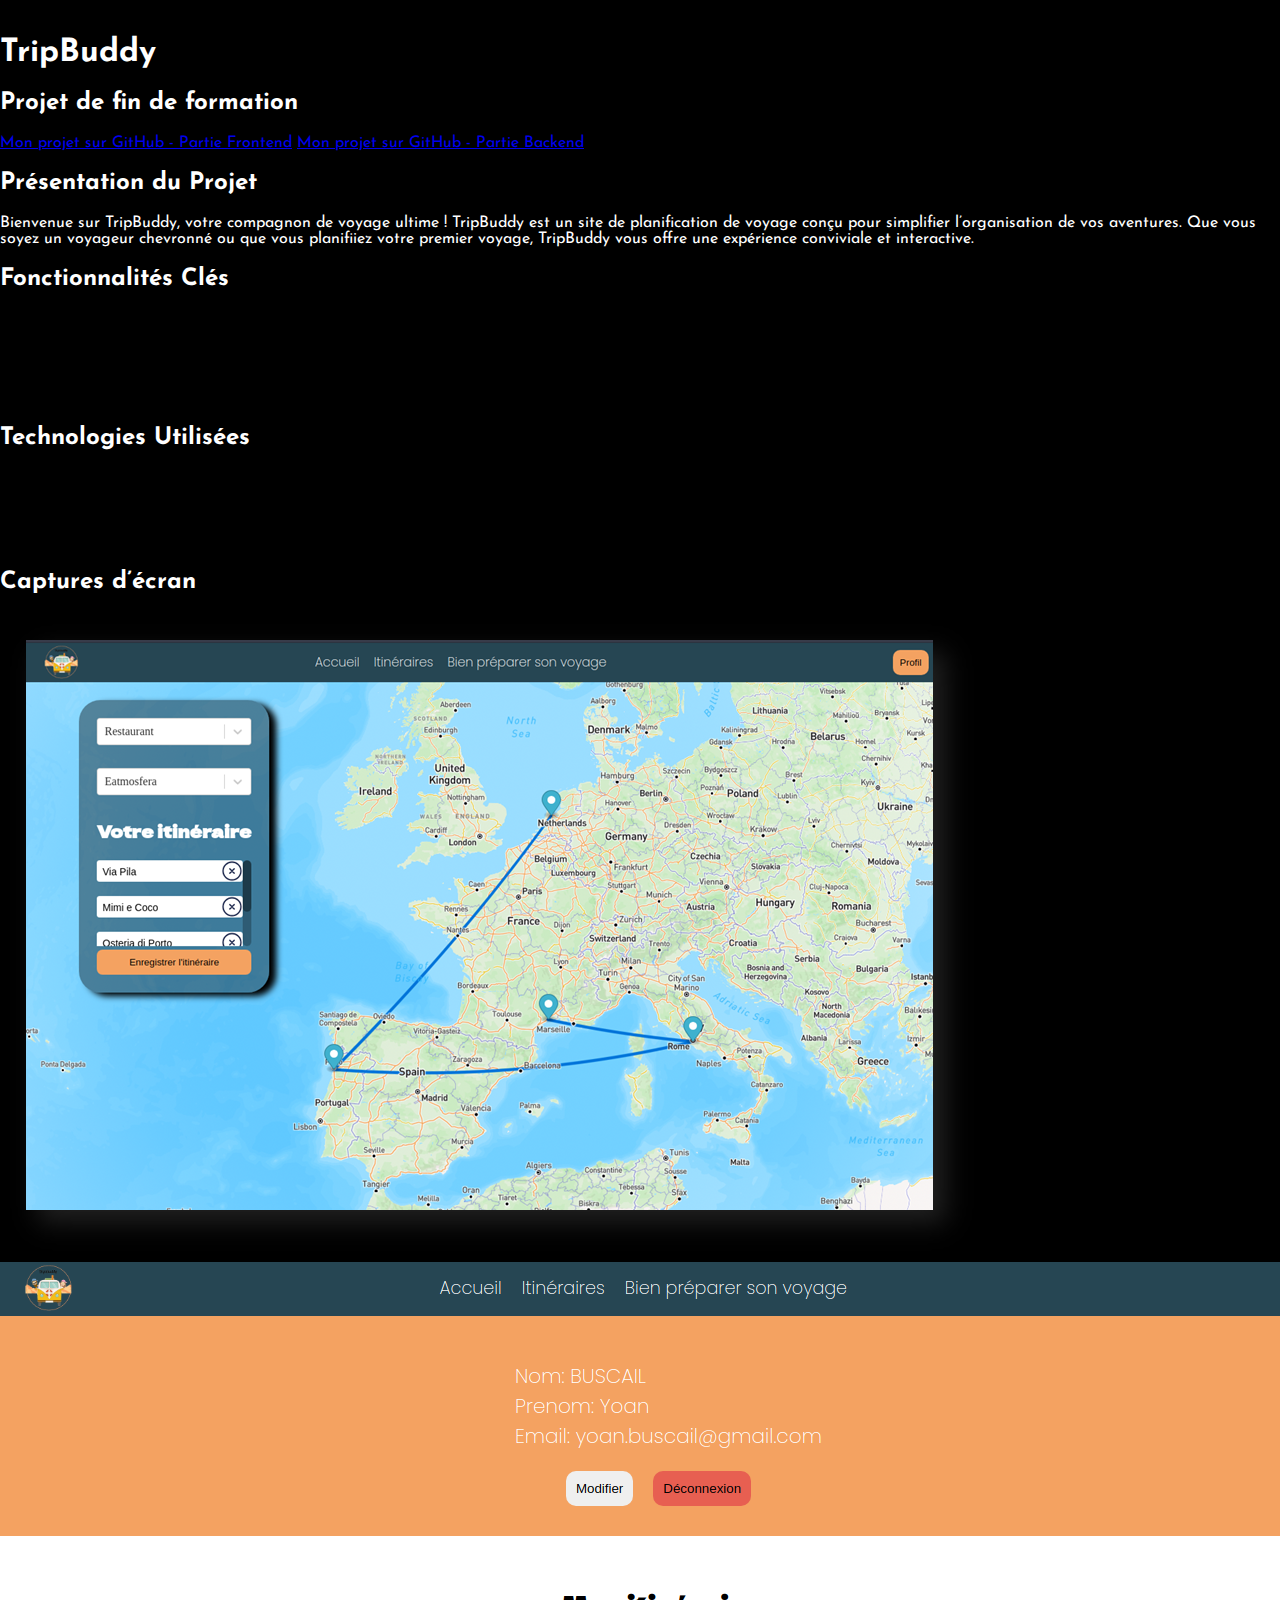
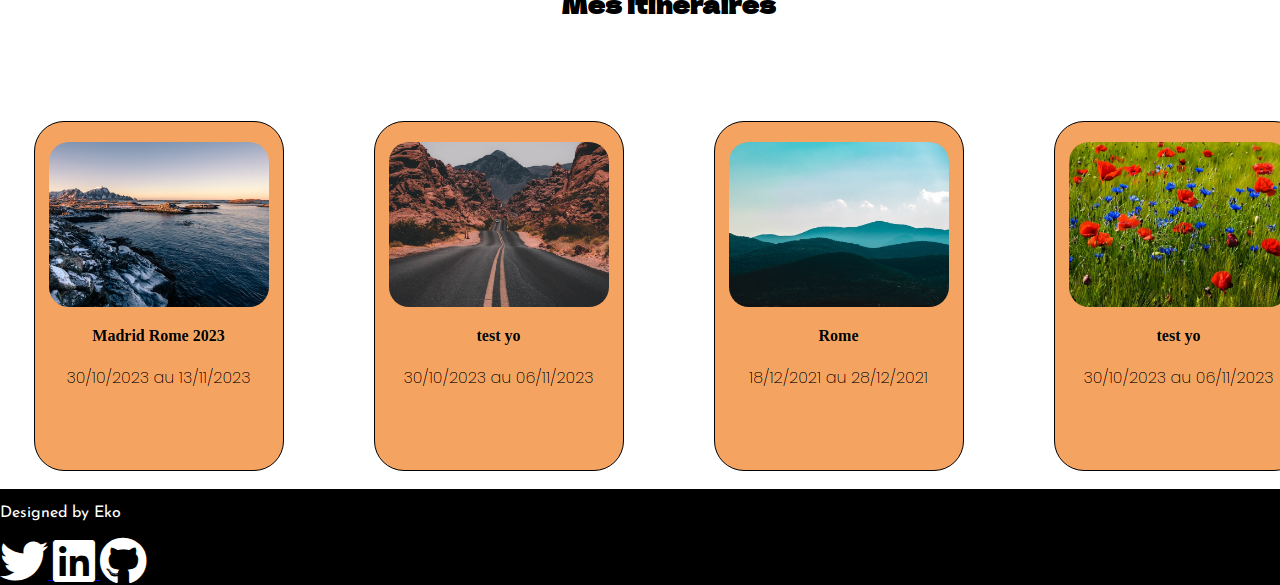
==== tripbuddy-details.html @ f5d84a05 "Update scripts and styles, pending tooltip and click event fixes" ====
!DOCTYPE html>
<html lang="fr">
<head>
    <meta charset="UTF-8">
    <meta name="viewport" content="width=device-width, initial-scale=1.0">
    <title>TripBuddy - Détails du Projet</title>
    <link href='https://fonts.googleapis.com/css?family=Josefin Sans' rel='stylesheet'> 
    <link rel="stylesheet" href="https://use.fontawesome.com/releases/v5.15.3/css/all.css">
     <!-- Custom CSS -->
  <link rel="stylesheet" href="assets/css/form.css">
  <link rel="stylesheet" href="assets/css/styles.css">
    <!-- jQuery -->
    <script src="https://ajax.googleapis.com/ajax/libs/jquery/3.5.1/jquery.min.js"></script>
</head>
<body>

    <div class="project-details">
        <h1>TripBuddy</h1>
        <h2>Projet de fin de formation</h2>
        <a href="https://github.com/votre-utilisateur/tripbuddy-frontend">Mon projet sur GitHub - Partie Frontend</a>
        <a href="https://github.com/votre-utilisateur/tripbuddy-backend">Mon projet sur GitHub - Partie Backend</a>

        <h2>Présentation du Projet</h2>
        <p>Bienvenue sur TripBuddy, votre compagnon de voyage ultime ! TripBuddy est un site de planification de voyage conçu pour simplifier l’organisation de vos aventures. Que vous soyez un voyageur chevronné ou que vous planifiiez votre premier voyage, TripBuddy vous offre une expérience conviviale et interactive.</p>

        <h2>Fonctionnalités Clés</h2>
        <ul>
            <li>Carte Interactive : Explorez le monde à travers notre carte interactive alimentée par l’API Mapbox.</li>
            <li>Planification Intuitive : Créez un compte pour planifier vos voyages en toute simplicité.</li>
            <li>Détails des Destinations : Cliquez sur un marqueur pour afficher des informations sur la destination.</li>
            <li>Itinéraire Personnalisé : Visualisez votre itinéraire sur la carte avec un tracé clair et compréhensible.</li>
            <li>Sauvegarde d’Itinéraire : Enregistrez vos itinéraires pour les retrouver facilement lors de vos prochains voyages.</li>
            <li>Conseils de Voyage : Trouvez des conseils utiles pour préparer au mieux votre voyage.</li>
        </ul>

        <h2>Technologies Utilisées</h2>
        <ul>
            <li>Symfony pour l’API côté serveur.</li>
            <li>React pour le développement du front-end interactif.</li>
            <li>Mapbox API pour une cartographie précise et riche en fonctionnalités.</li>
            <li>Base de Données pour stocker les itinéraires des utilisateurs.</li>
            <li>PHP pour la gestion côté serveur.</li>
        </ul>

        <h2>Captures d’écran</h2>
        <img src="./assets/capture_itinerary.png" alt="Capture d'écran de l'application tripbuddy">
        <img src="./assets/capture_profil.png" alt="Capture d'écran de l'application tripbuddy">
        <footer>
            <div class="container text-center">
                <div class="row">
                    <p>Designed by <span>Eko</span></p>
    
    
                    <div class="social-btn">
                        <a class="btn btn-social btn-twitter" href="#">
                          <span class="fab fa-twitter fa-3x"></span>
                        </a>
    
                        <a class="btn btn-social btn-linkedin" href="https://www.linkedin.com/in/karine-e-ollivier" target='_blank'>
                          <span class="fab fa-linkedin fa-3x"></span>
                        </a>
    
                        <a class="btn btn-social btn-github" href="https://github.com/Karine-Ollivier" target='_blank'>
                          <span class="fab fa-github fa-3x"></span>
                        </a>
                    </div>
                </div>
            </div>
    
        </footer>
    </div>
</body>
</html>
---- assets/css/form.css ----
.contact-me  {
    display: none;
    background: #EEEEEE;
    font-family: Arial;
    text-align: center;
    position: fixed;
    top: 50%;
    left: 50%; 
    transform: translate(-50%, -50%);
    z-index: 1000;
    width: 350px;
    margin: 0;
    box-shadow: 4px 4px 5px #999999;
    padding-bottom: 40px;
    border-radius: 10px;
  }
  
    .contact-me form {
      background: #FFFFFF;
      width: 350px;
      text-align: center;
      margin: 30px auto;
      box-shadow: 4px 4px 5px #999999;
      padding-bottom: 40px;
      border-radius: 10px;
    }
    .contact-me h3 {
      height: 40px;
      width: 350px;
      font-size: 20px;
      background-color:#E91E63;
      color:white;
      padding: 15px 0 0 0;
      border-radius: 10px 10px 0 0;
    }
    .contact-me textarea {
      width: 300px;
      margin: 20px 0;
      padding: 10px;
      border: none;
      border-bottom: solid 1px #E91E63;
      font-family: Arial;
      color: #E91E63;
      /*resize: vertical;  Permet à l'utilisateur de redimensionner verticalement */
    }
    
    .contact-me input {
      margin: 20px 0px;
      width: 300px;
      border: none;
      padding: 5px 0;
      border-bottom: solid 1px #E91E63;
      color: #E91E63;
    }
    
    .buttons-container {
      display: flex;
      justify-content: center; /* Centre les boutons horizontalement */
      gap: 10px; /* Espace entre les boutons */
  }
  
    .contact-me button {
        border: none;
        background-color: #E91E63;
        color: white;
        height: 40px;
        min-width: 150px; /* Assure une largeur minimale pour les deux boutons */
        font-size: 15px;
        box-shadow: 4px 4px 5px #999999;
        border-radius: 10px;
        cursor: pointer;
        margin-top: 20px; /* Espace au-dessus des boutons */
    }
---- assets/css/styles.css ----
/* Styles de base */
html,
body {
  margin: 0;
  width: 100%;
  background-color: black;
  font-family: Josefin Sans, sans-serif;
}

h1,
h2,
h3,
p,
span,
#contact {
  color: white;
}

/* Styles pour écrans larges */
@media (min-width: 769px) {

nav {
  position: sticky;
  top: 50%;
  left: 5%;
  font-size: 2em;
}

.wrapper,
.wrapper2 {
  transition-duration: 200ms;
  width: 1.5em;
  text-align: center;
  display: flex;
  flex-flow: row nowrap;
  justify-content: space-between;
}

.wrapper:hover {
  width: 2em;
}
.wrapper2:hover {
  width: 6em;
}

.show {
  color: white;
}

.about-author {
  height: 130vh;
}

.about-author h1 {
  display: inline-block;
  inline-size: 60%;
  font-size: 6em;
  position: relative;
  left: 30%;
}
.whoami {
  text-align: center;
}
.author-name {
  padding: 5em 0 0 0;
  width: 50%;
}

.about-works span,
.author-name {
  position: relative;
  left: 20%;
  padding: 5em 0 0 0;
}
.about-works {
  padding: 5em 0 0 0;
}
.author-blurb {
  margin: 0;
  width: 40%;
  position: relative;
  left: 30%;
}
.author-name-hidden-text {
    display: none;
    position: absolute;
    background-color: white;
    padding: 10px;
    border-radius: 5px;
    border: 1px solid #ddd;
    box-shadow: 0px 0px 5px 0px rgba(0,0,0,0.2);
    z-index: 10;
}
.author-blurb:hover .tooltip {
  visibility: visible;
  opacity: 1;
}

.author-blurb .tooltip {
  visibility: hidden; /* masque le tooltip lorsque la souris n'est pas dessus */
  opacity: 0; /* commence avec une opacité de 0 */
  width: 250px;
  background-color: black;
  color: white;
  text-align: center;
  border-radius: 6px;
  padding: 5px 0;
  position: absolute;
  z-index: 10000;
  bottom: 100%;
  left: 50%;
  transform: translateX(-50%);
  transition: opacity 0.6s, visibility 0.6s;
}
.work {
  height: 130vh;
  margin: auto;
  width: 60%;
  padding: 0 0 5em 0;
}

.work img {
  display: block;
  margin: 0 auto;
  transition-duration: 500ms;
  opacity: 50%;
}
.work h3 {
  position: sticky;
  opacity: 1;
  top: 20%;
  left: 30%;
  display: inline-block;
  text-align: center;
  font-size: 3em;
  z-index: 5;
  transition-duration: 1000ms;
}

.work p {
  color: black;
  opacity: 0;
  width: 40%;
  position: relative;
  top: -20%;
  z-index: 5;
  margin: auto;
  background-color: white;
  border: 3px black solid;
  border-radius: 20px;
  box-shadow: 5px 3px 3px;
  transition-duration: 500ms;
}

.contact-me {
  position: sticky;
  top: 45%;
  left: 45%;
  width: 30%;
  background-color: white;
  opacity: 0;
  z-index: 5;
}

.show-me {
  display: block;
  filter: blur(0);
  opacity: 1;
}
.blur {
  filter: blur(3px);
}

.work h3,
img,
p {
  pointer-events: none;
}

.work:hover > img {
  filter: blur(3px);
}

.work:active > h3 {
  opacity: 0;
  left: 40%;
  padding: 0;
  transform: rotate(20deg);
  z-index: -1;
}

.work:hover > p {
  top: -30%;
  opacity: 1;
  padding: 2em;
}
}

/* Styles pour mobiles */
@media (max-width: 480px) {
  h1, h2, h3, p, span, #contact {
    font-size: 0.8em;
  }

  .about-author, .work {
    height: auto;
  }

  .about-author h1, .work h3 {
    font-size: 2em;
    left: 10%;
  }

  .work img {
    width: 100%;
  }

  .work p, .author-blurb {
    width: 80%;
    left: 10%;
  }

  .contact-me {
    width: 80%;
    left: 10%;
  }
}

/* Styles pour tablettes */
@media (min-width: 481px) and (max-width: 768px) {
  h1, h2, h3, p, span, #contact {
    font-size: 0.9em;
  }

  .about-author h1, .work h3 {
    font-size: 3em;
    left: 15%;
  }

  .work img {
    width: 80%;
  }

  .work p, .author-blurb {
    width: 70%;
    left: 15%;
  }

  .contact-me {
    width: 60%;
    left: 20%;
  }
}
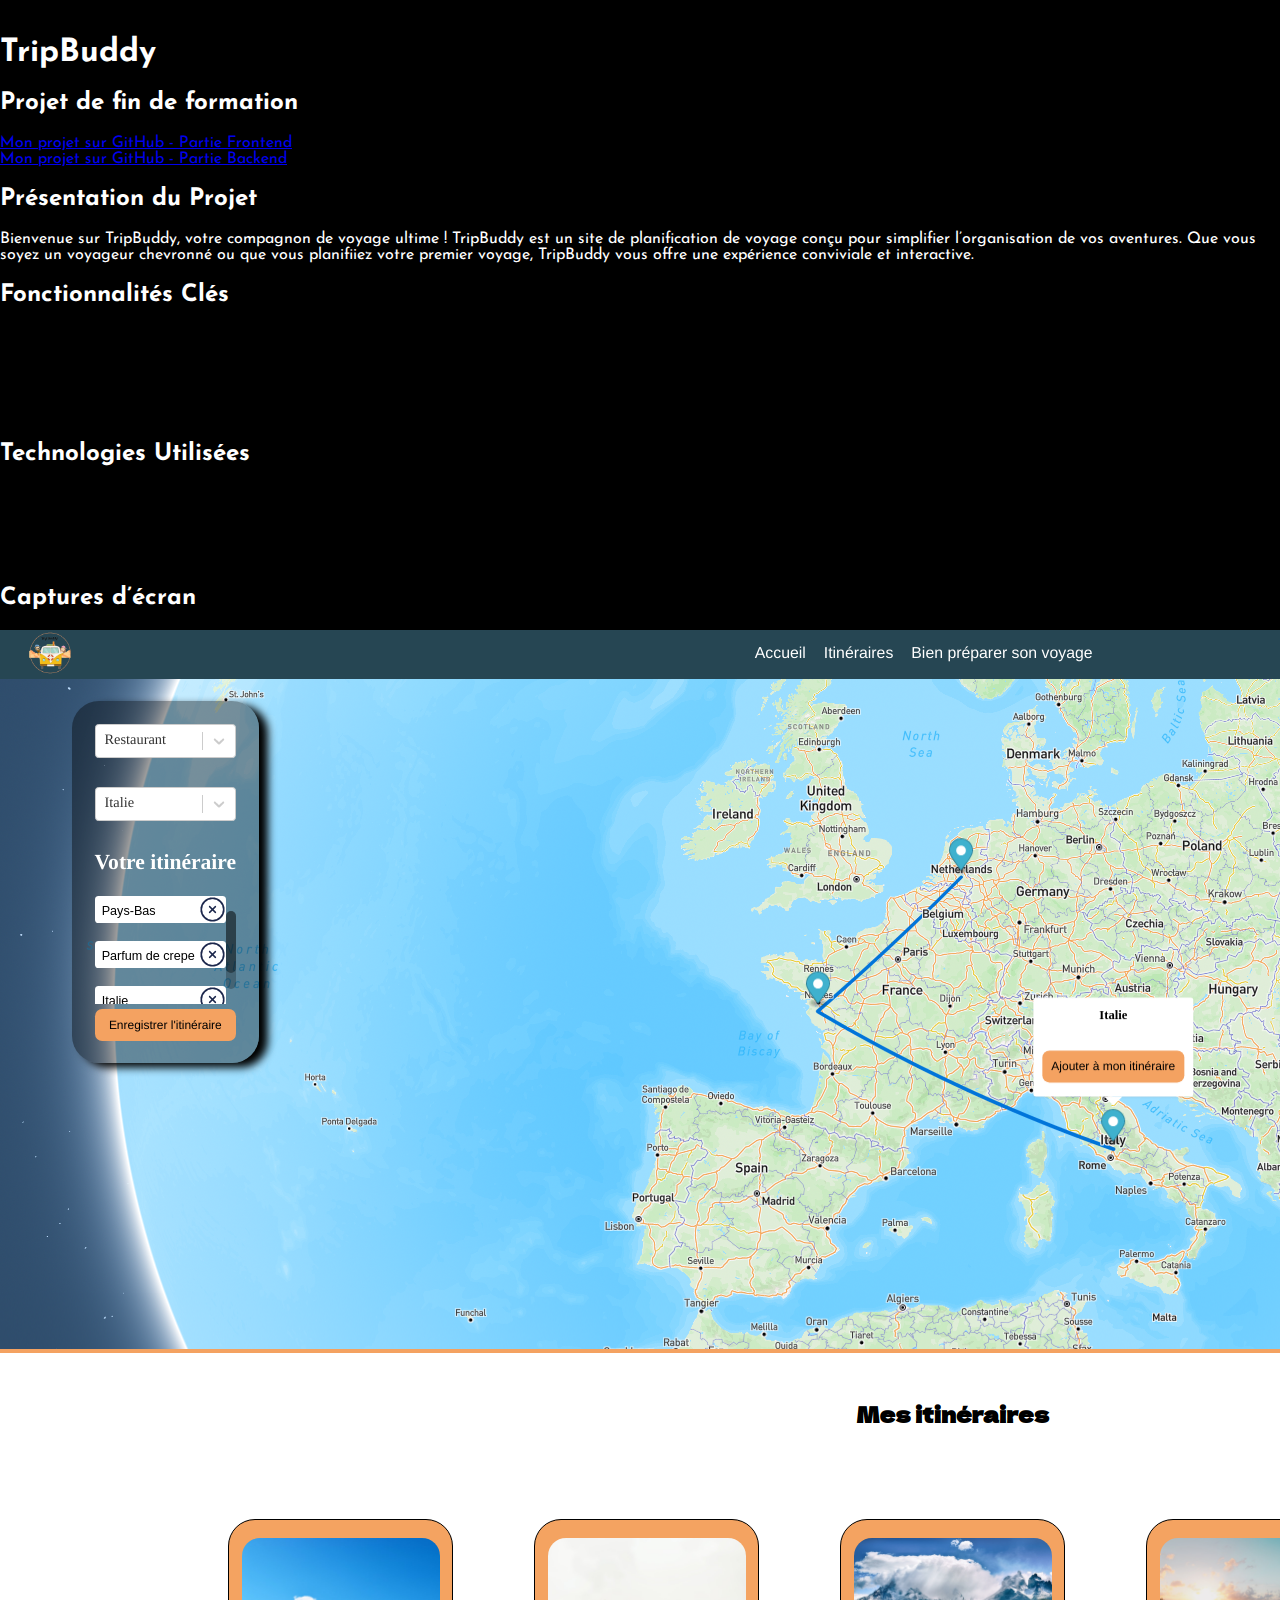
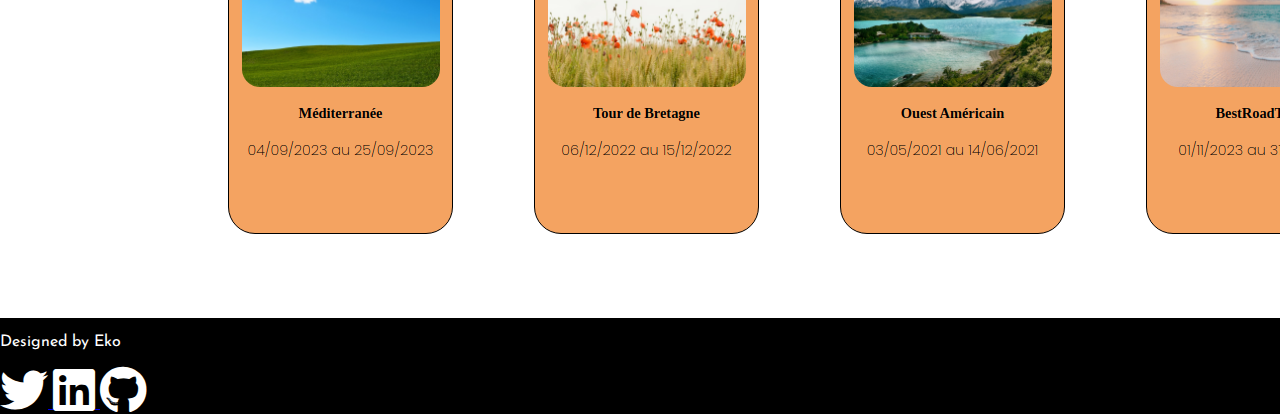
==== commit 1259b1db: "Fix click event blocking on project titles" ====
--- a/tripbuddy-details.html
+++ b/tripbuddy-details.html
@@ -17,7 +17,7 @@
     <div class="project-details">
         <h1>TripBuddy</h1>
         <h2>Projet de fin de formation</h2>
-        <a href="https://github.com/votre-utilisateur/tripbuddy-frontend">Mon projet sur GitHub - Partie Frontend</a>
+        <a href="https://github.com/votre-utilisateur/tripbuddy-frontend">Mon projet sur GitHub - Partie Frontend</a> </br>
         <a href="https://github.com/votre-utilisateur/tripbuddy-backend">Mon projet sur GitHub - Partie Backend</a>
 
         <h2>Présentation du Projet</h2>
@@ -43,8 +43,8 @@
         </ul>
 
         <h2>Captures d’écran</h2>
-        <img src="./assets/capture_itinerary.png" alt="Capture d'écran de l'application tripbuddy">
-        <img src="./assets/capture_profil.png" alt="Capture d'écran de l'application tripbuddy">
+        <img src="./assets/creation-itineraire.png" alt="Capture d'écran de l'application tripbuddy">
+        <img src="./assets/mes-itineraires-page-profil.png" alt="Capture d'écran de l'application tripbuddy">
         <footer>
             <div class="container text-center">
                 <div class="row">
--- a/assets/css/styles.css
+++ b/assets/css/styles.css
@@ -171,12 +171,6 @@
   filter: blur(3px);
 }
 
-.work h3,
-img,
-p {
-  pointer-events: none;
-}
-
 .work:hover > img {
   filter: blur(3px);
 }
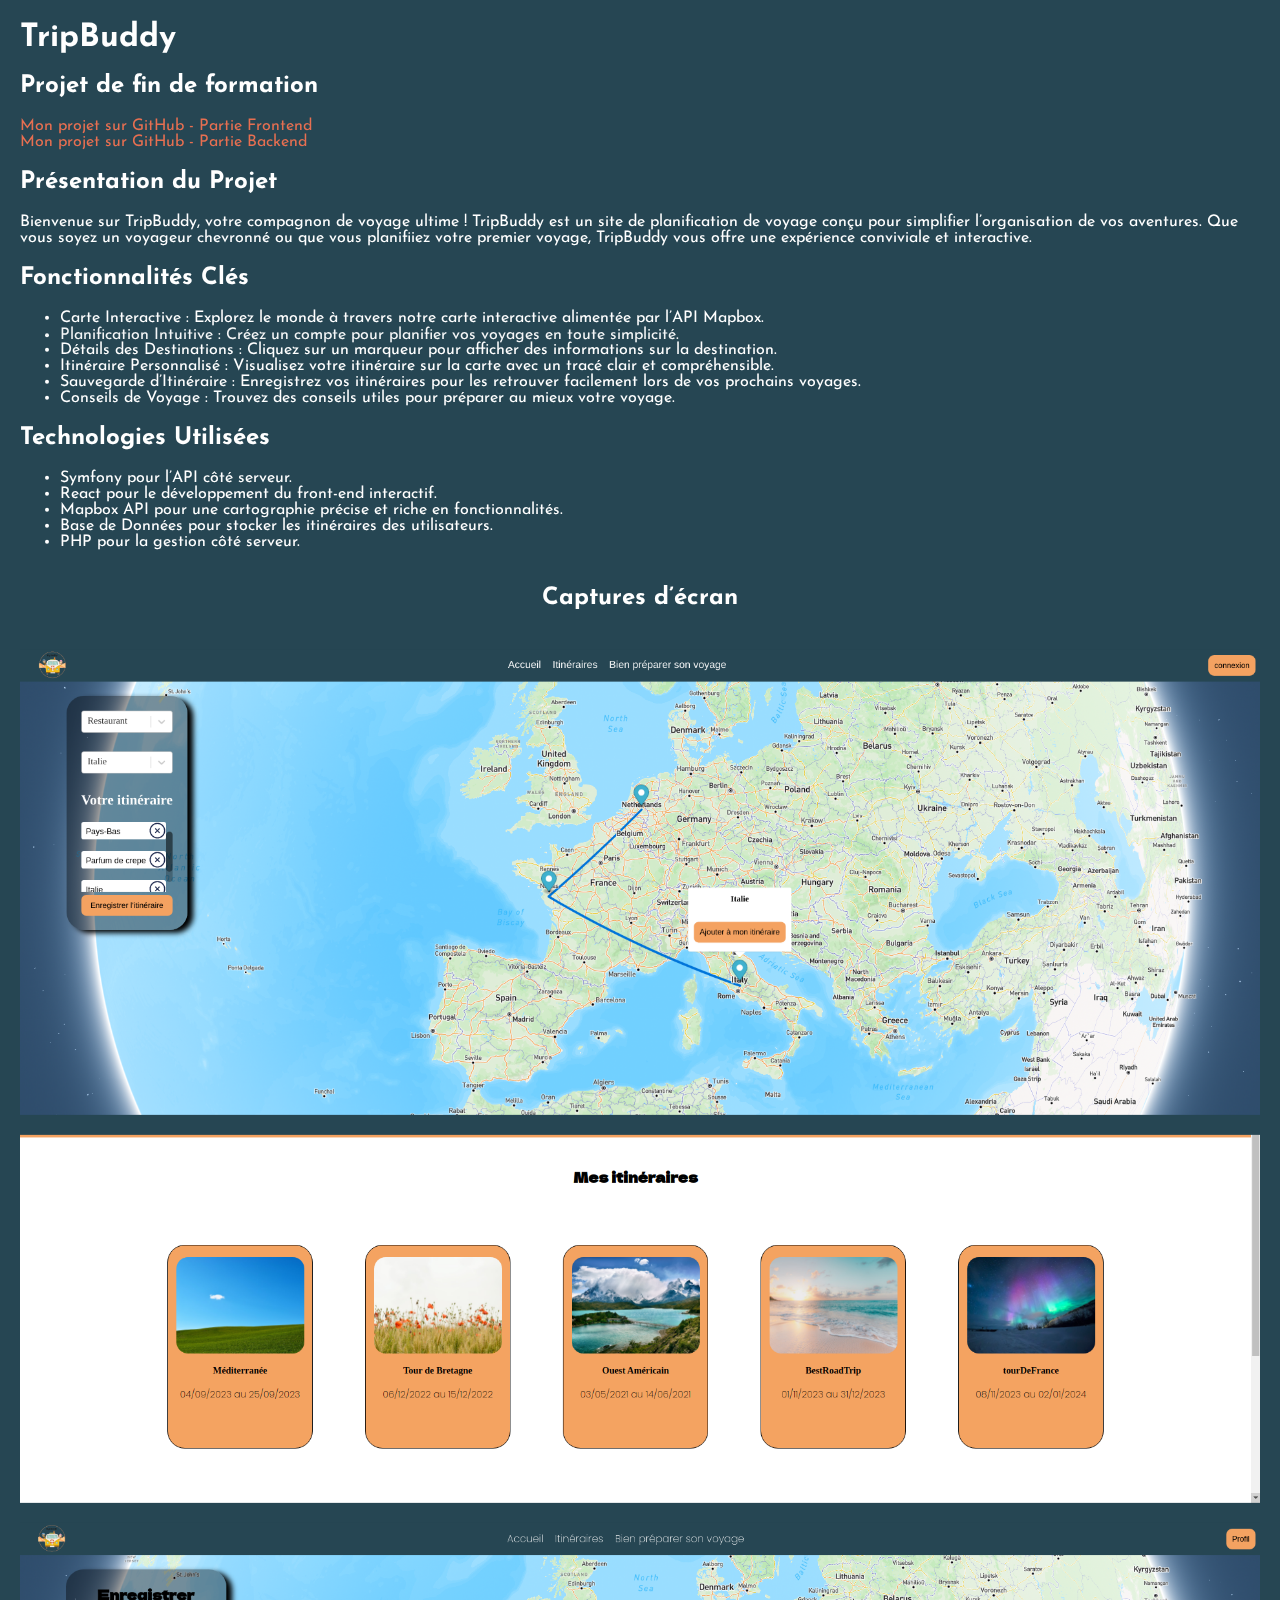
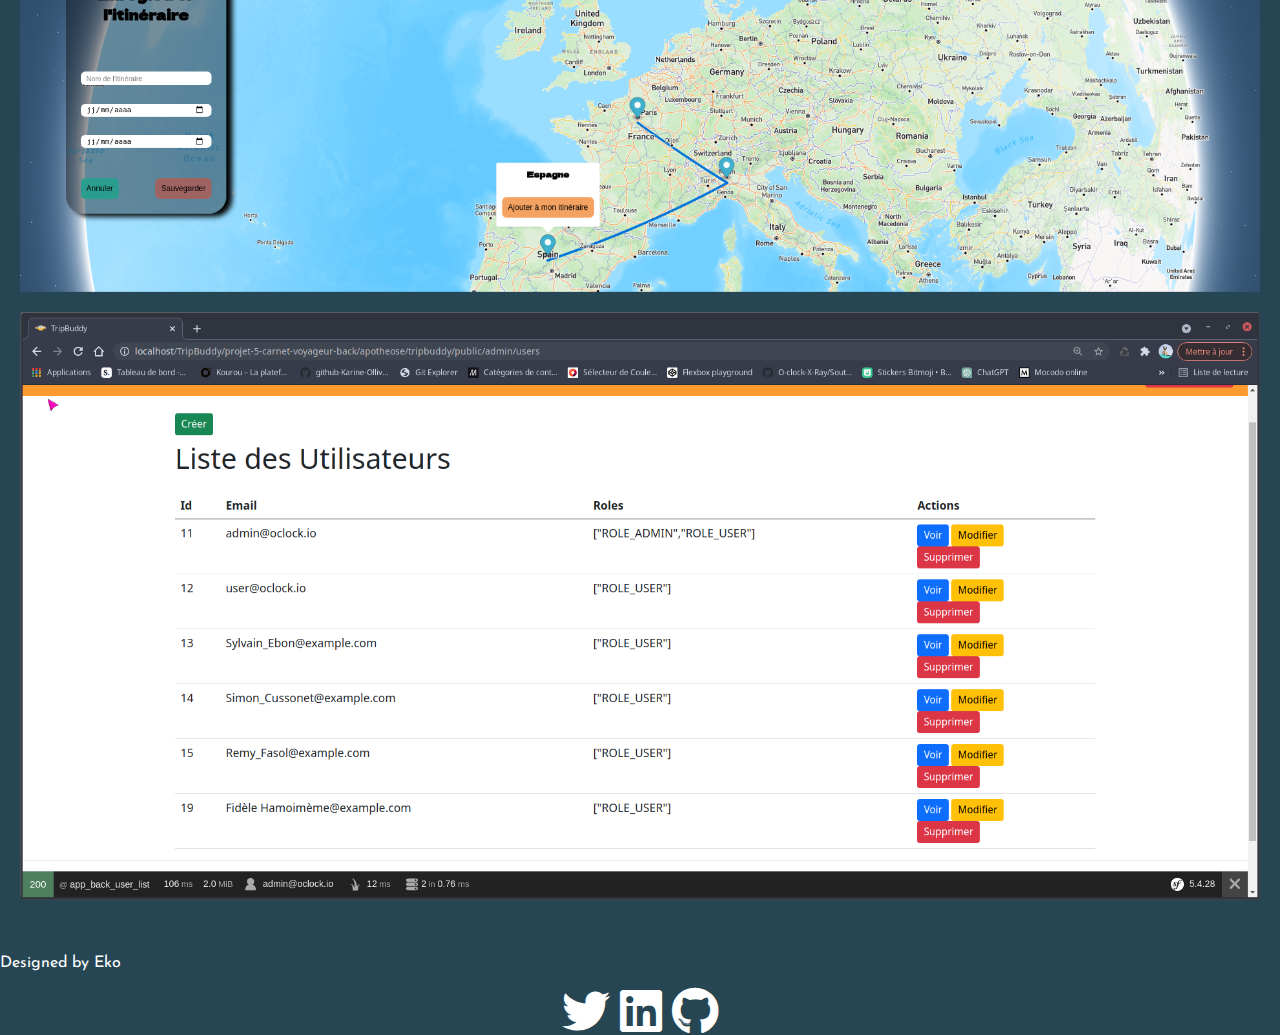
==== commit 45f54e8d: "Enhance TripBuddy page with GSAP animations, jQuery smooth scrolling, and responsive design optimiza" ====
--- a/tripbuddy-details.html
+++ b/tripbuddy-details.html
@@ -1,20 +1,21 @@
-!DOCTYPE html>
+<!DOCTYPE html>
 <html lang="fr">
 <head>
     <meta charset="UTF-8">
     <meta name="viewport" content="width=device-width, initial-scale=1.0">
+    <meta name="description" content="TripBuddy - Simplifiez votre planification de voyage avec notre application intuitive. Créez, gérez et partagez vos itinéraires de voyages facilement.">
+    <meta name="keywords" content="planification de voyage, itinéraires personnalisés, TripBuddy, application de voyage">
     <title>TripBuddy - Détails du Projet</title>
     <link href='https://fonts.googleapis.com/css?family=Josefin Sans' rel='stylesheet'> 
     <link rel="stylesheet" href="https://use.fontawesome.com/releases/v5.15.3/css/all.css">
-     <!-- Custom CSS -->
-  <link rel="stylesheet" href="assets/css/form.css">
-  <link rel="stylesheet" href="assets/css/styles.css">
-    <!-- jQuery -->
-    <script src="https://ajax.googleapis.com/ajax/libs/jquery/3.5.1/jquery.min.js"></script>
+    <!-- Custom CSS pour TripBuddy -->
+    <link rel="stylesheet" href="assets/css/tripbuddy-page.css">
+
 </head>
 <body>
-
-    <div class="project-details">
+  <div id="smooth-wrapper">
+    <div id="smooth-content">
+      <div class="project-details">
         <h1>TripBuddy</h1>
         <h2>Projet de fin de formation</h2>
         <a href="https://github.com/votre-utilisateur/tripbuddy-frontend">Mon projet sur GitHub - Partie Frontend</a> </br>
@@ -25,8 +26,9 @@
 
         <h2>Fonctionnalités Clés</h2>
         <ul>
-            <li>Carte Interactive : Explorez le monde à travers notre carte interactive alimentée par l’API Mapbox.</li>
-            <li>Planification Intuitive : Créez un compte pour planifier vos voyages en toute simplicité.</li>
+          <li data-speed="0.5">Carte Interactive : Explorez le monde à travers notre carte interactive alimentée par l’API Mapbox.</li>
+          <li data-speed="1">Planification Intuitive : Créez un compte pour planifier vos voyages en toute simplicité.</li>
+          
             <li>Détails des Destinations : Cliquez sur un marqueur pour afficher des informations sur la destination.</li>
             <li>Itinéraire Personnalisé : Visualisez votre itinéraire sur la carte avec un tracé clair et compréhensible.</li>
             <li>Sauvegarde d’Itinéraire : Enregistrez vos itinéraires pour les retrouver facilement lors de vos prochains voyages.</li>
@@ -41,10 +43,17 @@
             <li>Base de Données pour stocker les itinéraires des utilisateurs.</li>
             <li>PHP pour la gestion côté serveur.</li>
         </ul>
+        <div class="screenshots-container">
+          <h2>Captures d’écran</h2>
+            <img src="./assets/creation-itineraire.png" alt="Capture d'écran de l'application tripbuddy"data-lag="0.8">
+            <img src="./assets/mes-itineraires-page-profil.png" alt="Capture d'écran de l'application tripbuddy"data-lag="0.8">
+            <img src="./assets/enregister-itinéraires-carte.png" alt="Capture d'écran de l'application tripbuddy"data-lag="0.8">
+            <img src="./assets/dasboard_utilisateur.png" alt="Capture d'écran du Backoffice de l'application tripbuddy"data-lag="0.8">
+  
+        </div>
 
-        <h2>Captures d’écran</h2>
-        <img src="./assets/creation-itineraire.png" alt="Capture d'écran de l'application tripbuddy">
-        <img src="./assets/mes-itineraires-page-profil.png" alt="Capture d'écran de l'application tripbuddy">
+    </div>
+  </div>
         <footer>
             <div class="container text-center">
                 <div class="row">
@@ -69,5 +78,14 @@
     
         </footer>
     </div>
+    <!-- CDN pour jQuery -->
+    <script src="https://ajax.googleapis.com/ajax/libs/jquery/3.5.1/jquery.min.js"></script>
+
+    <!-- CDN pour GSAP -->
+    <script src="https://cdn.jsdelivr.net/npm/gsap@3.5.1/dist/gsap.min.js"></script>
+
+    <!-- Votre script personnalisé externe -->
+    <script src="animations.js"></script>
+
 </body>
 </html>--- a/assets/css/tripbuddy-page.css
+++ b/assets/css/tripbuddy-page.css
@@ -0,0 +1,138 @@
+/* Palette de couleurs de la charte graphique */
+:root {
+    --color-dark-blue: #264653;
+    --color-sand: #F4A261;
+    --color-orange: #E76F51;
+    --color-white: #ffffff;
+    --color-black: #000000;
+  }
+  
+  /* Styles de base */
+  html, body {
+    margin: 0;
+    padding: 0;
+    width: 100%;
+    background-color: var(--color-dark-blue);
+    font-family: 'Josefin Sans', sans-serif;
+    color: var(--color-white);
+  }
+  
+  h1, h2, h3 {
+    color: var(--color-white); /* Couleur bleu foncé pour les titres */
+  }
+  
+  p, span, #contact {
+    color: var(--color-white); /* Couleur blanche pour le texte */
+  }
+  
+  /* Style des liens */
+  a {
+    color: var(--color-orange); /* Couleur orange pour les liens */
+    text-decoration: none;
+    transition: color 0.3s ease;
+  }
+  
+  /* Animation simple au survol des liens */
+a:hover {
+    color: var(--color-sand);
+    transform: scale(1.05); /* Légère augmentation de la taille */
+    transition: transform 0.3s ease, color 0.3s ease;
+  }
+  
+  /* Espacement et mise en page */
+  .project-details {
+    padding: 20px; /* Espace autour du contenu */
+  }
+  
+  .project-details h1, .project-details h2, .project-details h3 {
+    margin-bottom: 20px; /* Espace après les titres */
+  }
+  
+  /* Alignement et style des boutons de réseaux sociaux */
+  .social-btn {
+    display: flex;
+    justify-content: center;
+    gap: 10px;
+  }
+  /* Conteneur pour les captures d'écran */
+.screenshots-container {
+    display: flex;
+    justify-content: space-around; /* Répartit l'espace uniformément autour des éléments */
+    flex-wrap: wrap; /* Passe à la ligne si nécessaire */
+    gap: 20px; /* Espace entre les images */
+  }
+  
+  .screenshots-container img {
+    max-width: 48%; /* Utilisez max-width pour une mise en page réactive */
+    height: auto; /* Garde le ratio d'aspect des images */
+    transition: transform 0.3s ease; /* Pour un effet de zoom fluide */
+  }
+  
+  .screenshots-container img:hover {
+    transform: scale(1.05); /* Agrandit légèrement l'image au survol */
+    cursor: pointer; /* Indique que l'image est cliquable */
+  }
+  
+  /* Responsivité */
+  @media (min-width: 769px) {
+    .project-details img {
+      width: auto;
+      max-width: 100%;
+    }
+  }
+  
+  @media (max-width: 480px) {
+    /* Ajustements pour les mobiles */
+    .project-details h1, .project-details h2, .project-details h3, .project-details p, .project-details span {
+      font-size: 0.8em;
+    }
+  
+    .project-details .about-author, .project-details .work {
+      height: auto;
+    }
+  
+    .project-details .about-author h1, .project-details .work h3 {
+      font-size: 2em;
+      left: 10%;
+    }
+  
+    .project-details .work img {
+      width: 100%;
+    }
+  
+    .project-details .work p, .project-details .author-blurb {
+      width: 80%;
+      left: 10%;
+    }
+  
+    .project-details .contact-me {
+      width: 80%;
+      left: 10%;
+    }
+  }
+  
+  @media (min-width: 481px) and (max-width: 768px) {
+    /* Ajustements pour les tablettes */
+    .project-details h1, .project-details h2, .project-details h3, .project-details p, .project-details span {
+      font-size: 0.9em;
+    }
+  
+    .project-details .about-author h1, .project-details .work h3 {
+      font-size: 3em;
+      left: 15%;
+    }
+  
+    .project-details .work img {
+      width: 80%;
+    }
+  
+    .project-details .work p, .project-details .author-blurb {
+      width: 70%;
+      left: 15%;
+    }
+  
+    .project-details .contact-me {
+      width: 60%;
+      left: 20%;
+    }
+  }